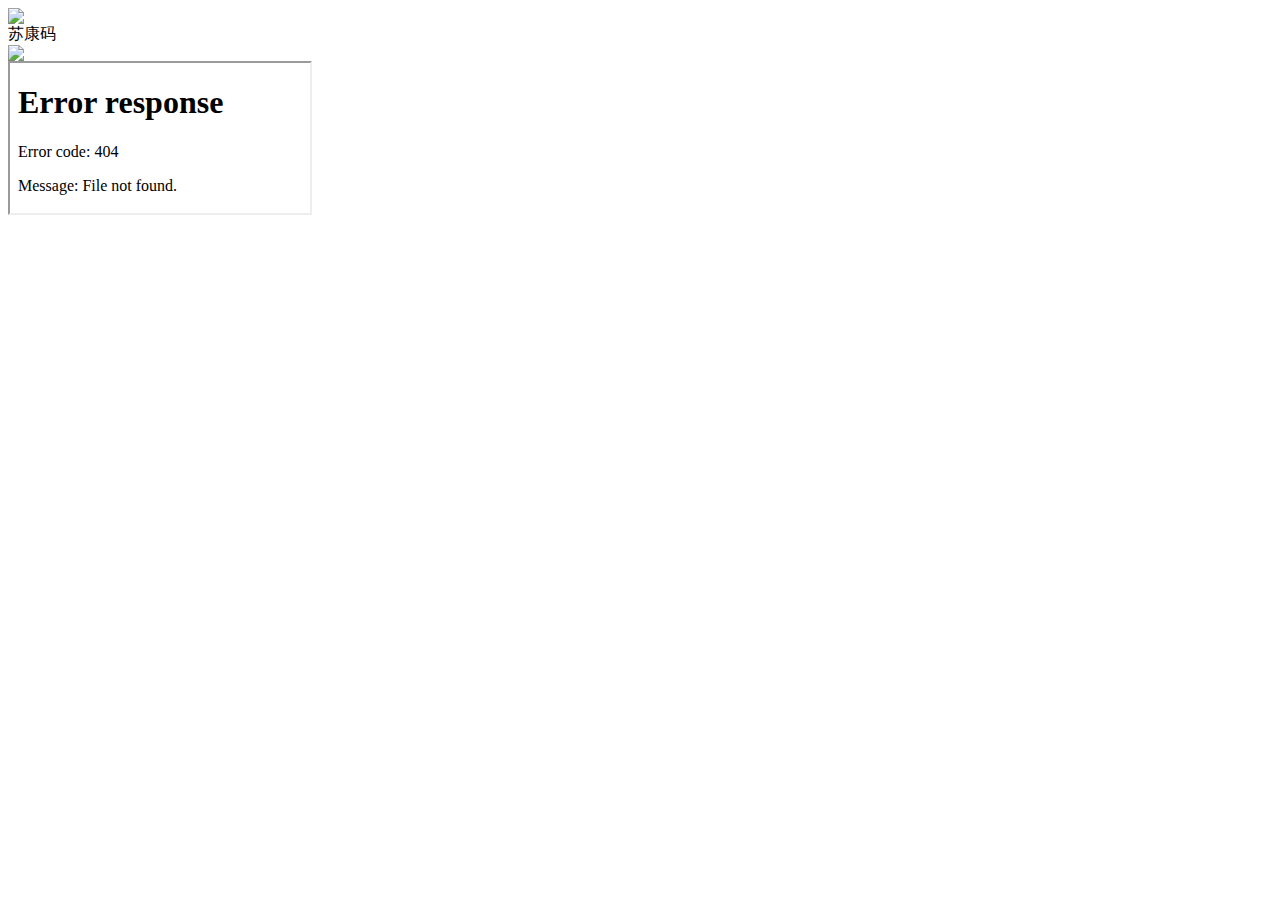
==== index.html @ 95823c28 "Create index.html" ====
<html lang="en" class="pixel-ratio-2 retina android android-6 android-6-0">
  <head>
    <meta charset="utf-8" />
    <meta
      name="viewport"
      content="width=device-width,initial-scale=1.0,maximum-scale=1.0,user-scalable=0"
    />
    <meta http-equiv="X-UA-Compatible" content="ie=edge" />
    <link rel="stylesheet" href="index.css" />
    <link rel="manifest" href="manifest.json" />
    <link rel="icon" href="src/icon4.png" type="image/png" />
    <title>苏康码</title>
  </head>
  <body>
    <div class="wrapper">
      <div class="header">
        <div class="return">
          <a href="main.html" target="main"><img src="src/home.svg" /></a>
        </div>
        <div class="title"><span>苏康码</span></div>
        <div class="qr">
          <a href="qr.html" target="main"><img src="src/qr_scan.svg" /></a>
        </div>
      </div>
      <iframe name="main" src="main.html"></iframe>
    </div>
    <script src="index.js"></script>
  </body>
</html>
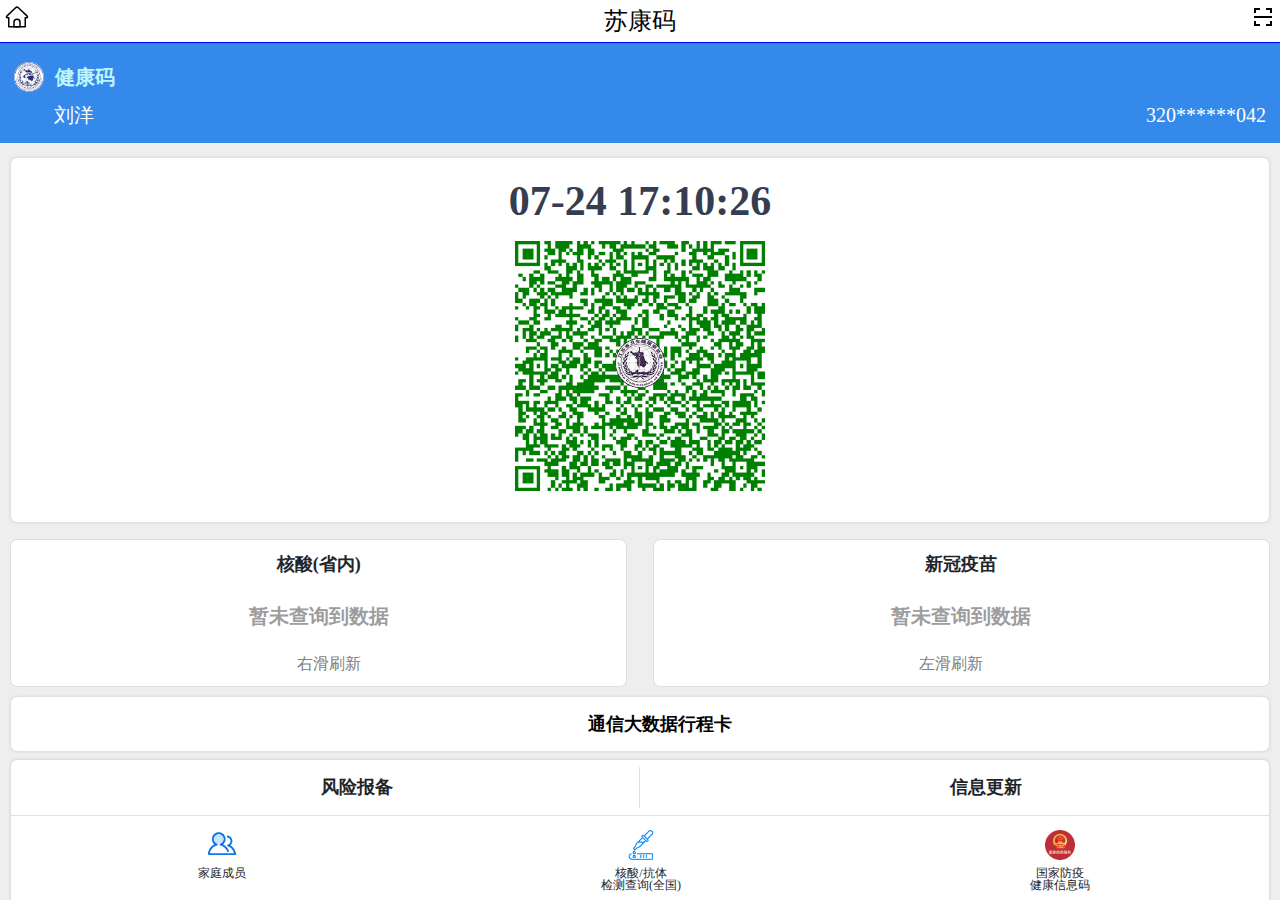
==== commit d59a611e: "Update index.html" ====
--- a/index.html
+++ b/index.html
@@ -6,20 +6,20 @@
       content="width=device-width,initial-scale=1.0,maximum-scale=1.0,user-scalable=0"
     />
     <meta http-equiv="X-UA-Compatible" content="ie=edge" />
-    <link rel="stylesheet" href="index.css" />
-    <link rel="manifest" href="manifest.json" />
-    <link rel="icon" href="src/icon4.png" type="image/png" />
-    <title>苏康码</title>
+    <link rel="stylesheet" href="./index.css" />
+    <link rel="manifest" href="./manifest.json" />
+    <link rel="icon" href="./src/icon4.png" type="image/png" />
+    <title></title>
   </head>
   <body>
     <div class="wrapper">
       <div class="header">
         <div class="return">
-          <a href="main.html" target="main"><img src="src/home.svg" /></a>
+          <a href="main.html" target="main"><img src="./src/home.svg" /></a>
         </div>
         <div class="title"><span>苏康码</span></div>
         <div class="qr">
-          <a href="qr.html" target="main"><img src="src/qr_scan.svg" /></a>
+          <a href="qr.html" target="main"><img src="./src/qr_scan.svg" /></a>
         </div>
       </div>
       <iframe name="main" src="main.html"></iframe>
--- a/index.css
+++ b/index.css
@@ -0,0 +1,48 @@
+html,
+body,
+.wrapper {
+  overflow: hidden;
+  margin: 0px;
+  border: 0px;
+  padding: 0px;
+}
+
+.wrapper {
+  width: 100vw;
+  height: 100vh;
+}
+
+.wrapper {
+  display: flex;
+  flex-direction: column;
+  flex: 0;
+}
+
+.wrapper iframe {
+  flex: 1;
+  border: none;
+}
+
+.header {
+  display: flex;
+  font-size: 150%;
+  border-bottom: 1px solid blue;
+  user-select: none;
+  padding: 5px;
+}
+
+.header > * {
+  flex: 1;
+}
+
+.return {
+}
+
+.title {
+  flex: 100;
+  text-align: center;
+}
+
+img {
+  height: 24px;
+}
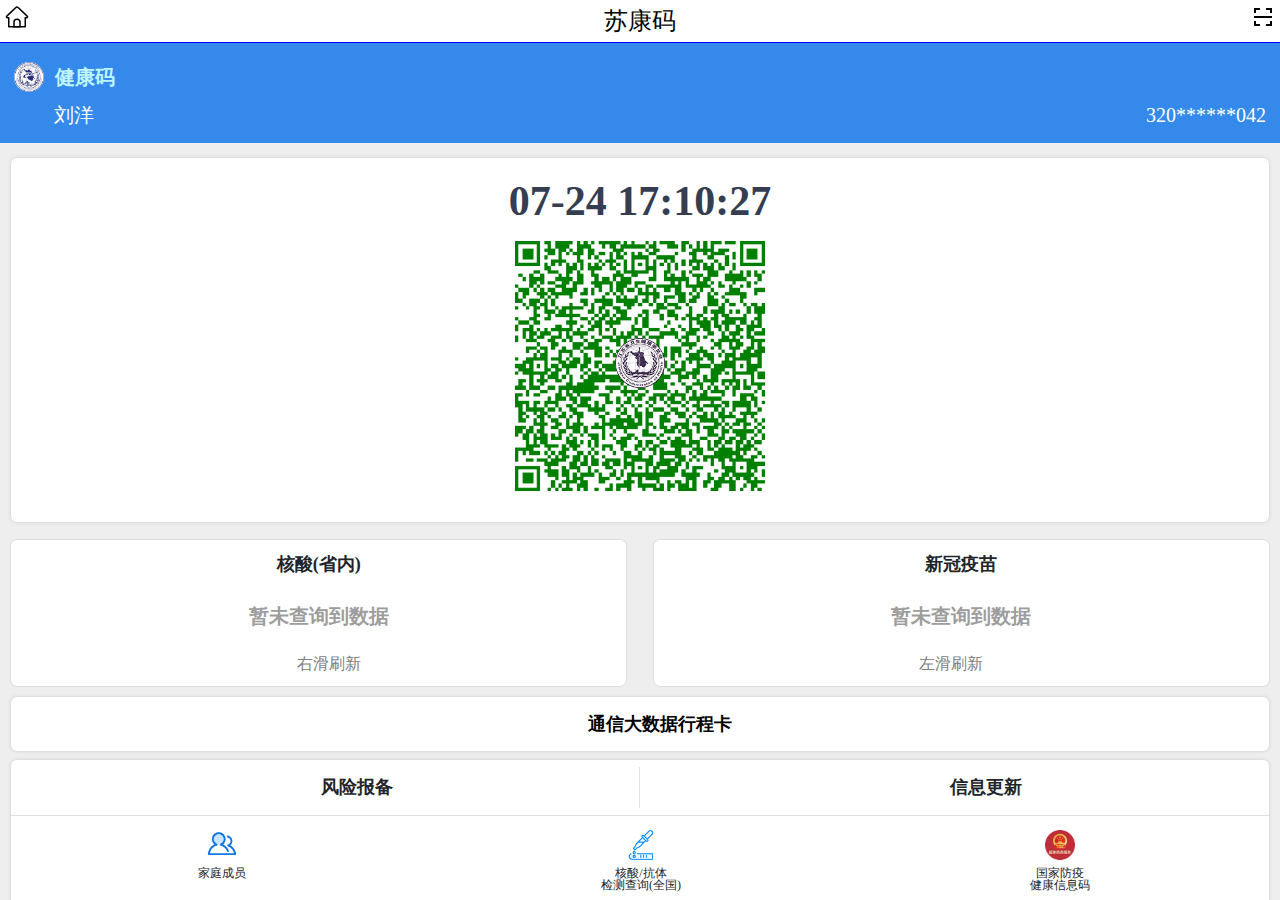
==== commit 7e6d2c99: "Update index.html" ====
--- a/index.html
+++ b/index.html
@@ -9,7 +9,7 @@
     <link rel="stylesheet" href="./index.css" />
     <link rel="manifest" href="./manifest.json" />
     <link rel="icon" href="./src/icon4.png" type="image/png" />
-    <title></title>
+    <title>健康码</title>
   </head>
   <body>
     <div class="wrapper">
@@ -17,7 +17,7 @@
         <div class="return">
           <a href="main.html" target="main"><img src="./src/home.svg" /></a>
         </div>
-        <div class="title"><span>苏康码</span></div>
+        <div class="title"><span>健康码</span></div>
         <div class="qr">
           <a href="qr.html" target="main"><img src="./src/qr_scan.svg" /></a>
         </div>
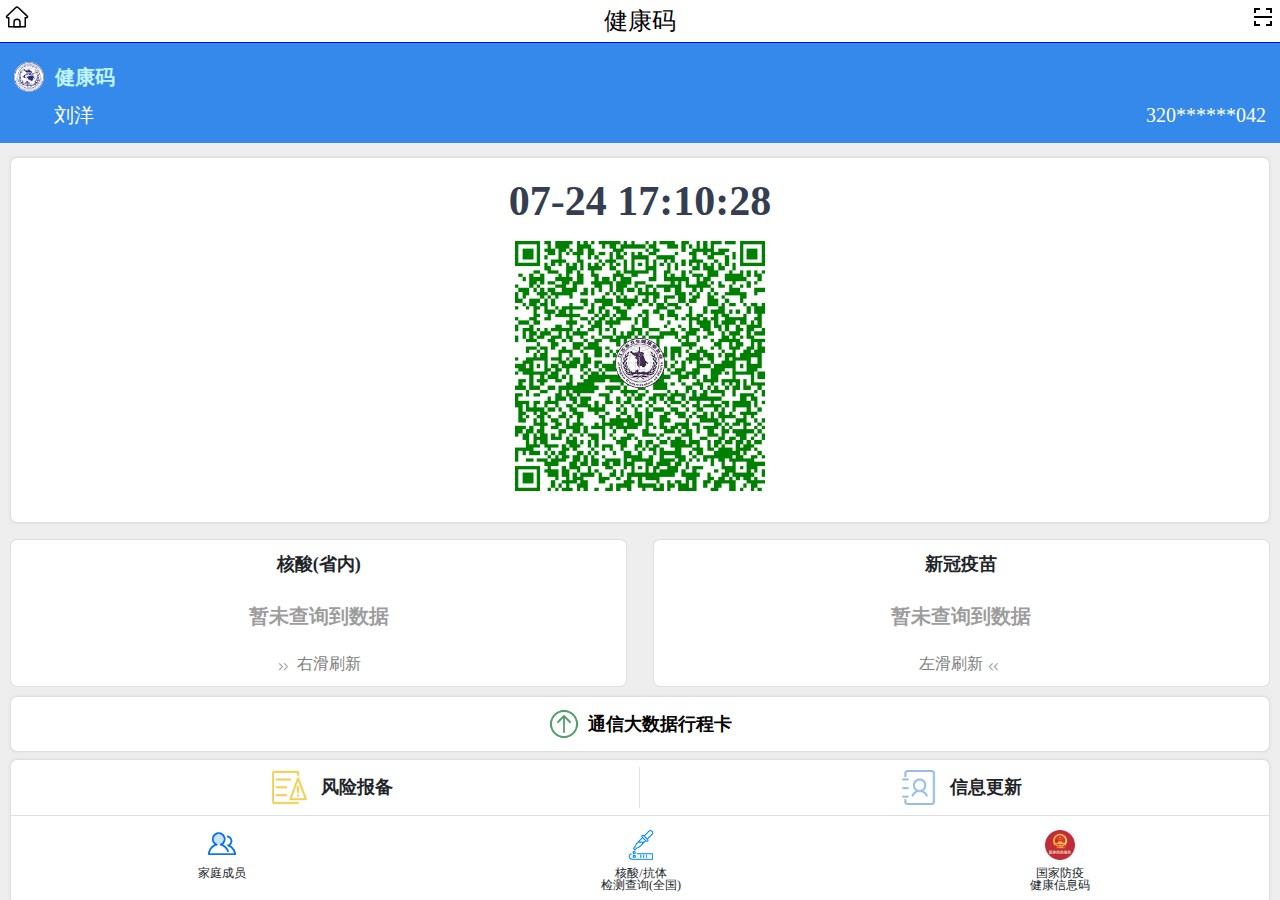
==== commit 1459cc7f: "Update index.html" ====
--- a/index.html
+++ b/index.html
@@ -9,7 +9,7 @@
     <link rel="stylesheet" href="./index.css" />
     <link rel="manifest" href="./manifest.json" />
     <link rel="icon" href="./src/icon4.png" type="image/png" />
-    <title>健康码</title>
+    <title>浙江健康码</title>
   </head>
   <body>
     <div class="wrapper">
@@ -17,7 +17,7 @@
         <div class="return">
           <a href="main.html" target="main"><img src="./src/home.svg" /></a>
         </div>
-        <div class="title"><span>健康码</span></div>
+        <div class="title"><span>浙江健康码</span></div>
         <div class="qr">
           <a href="qr.html" target="main"><img src="./src/qr_scan.svg" /></a>
         </div>
